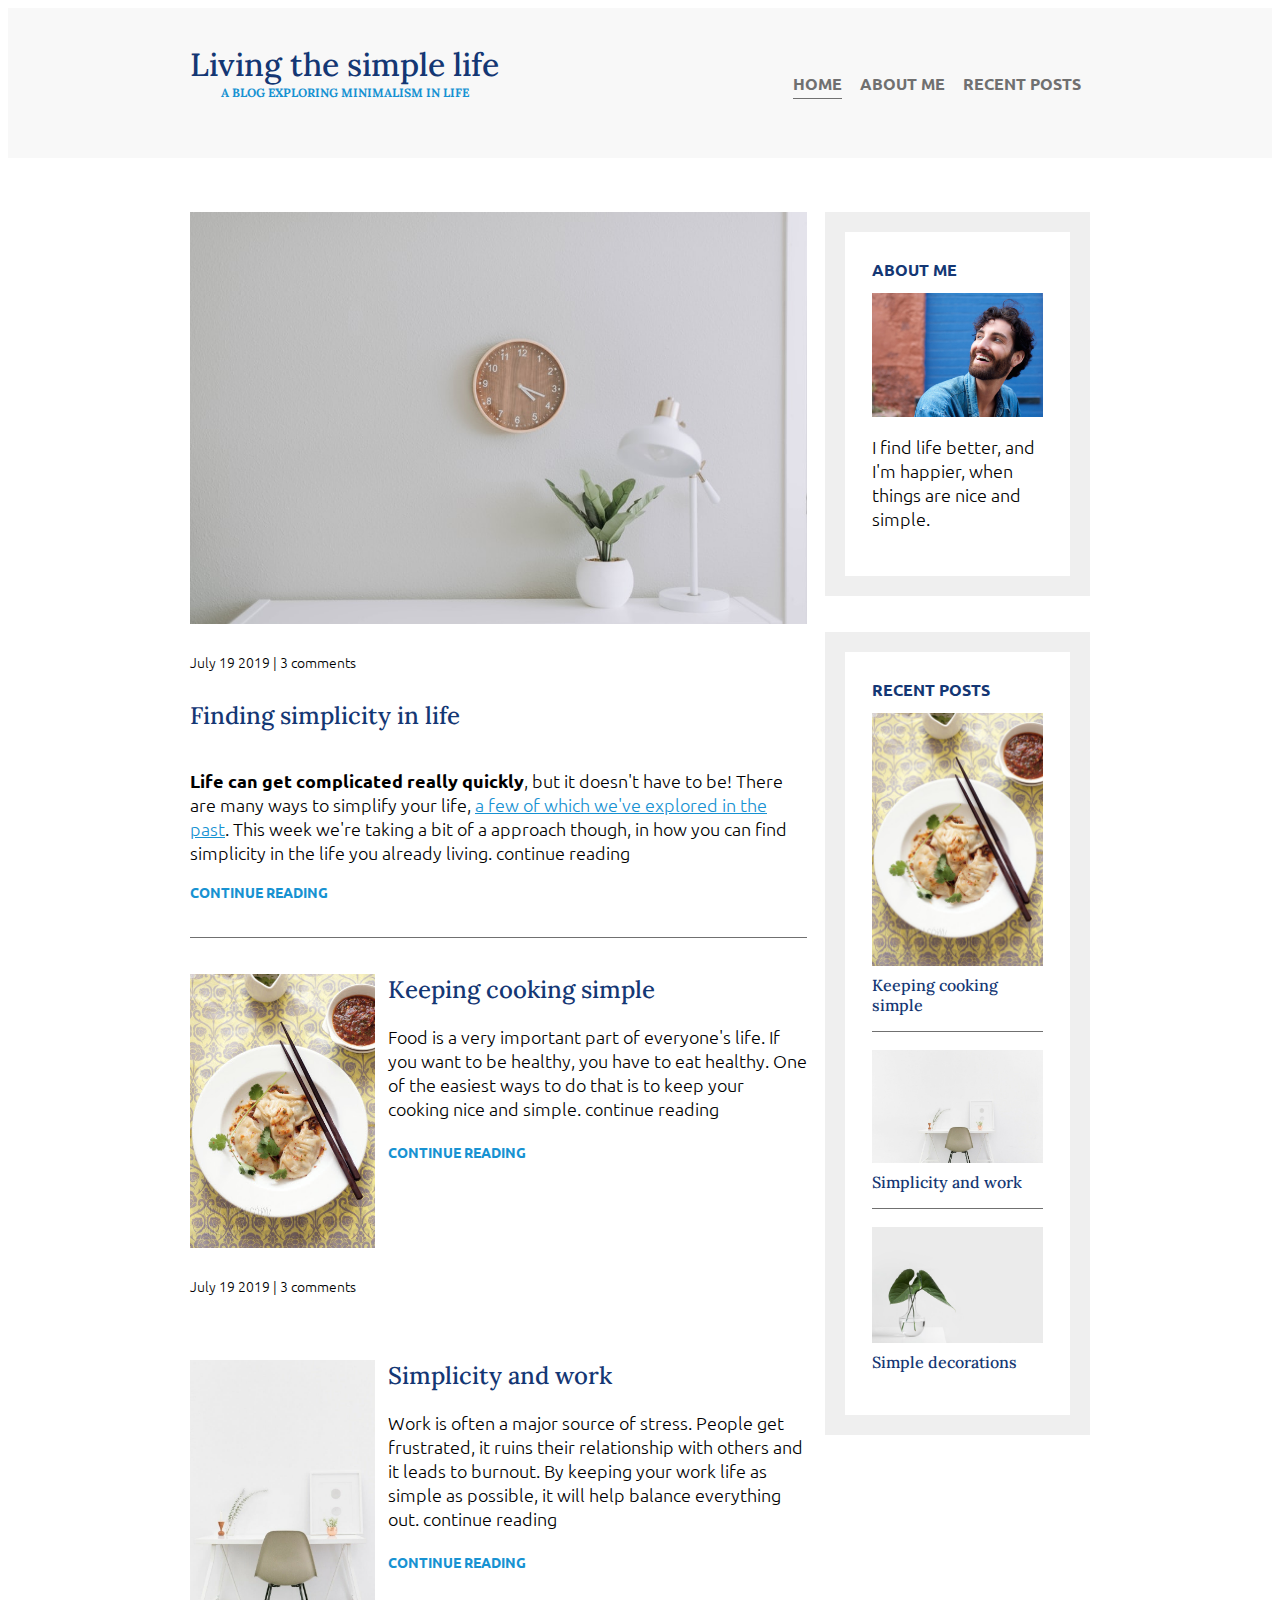
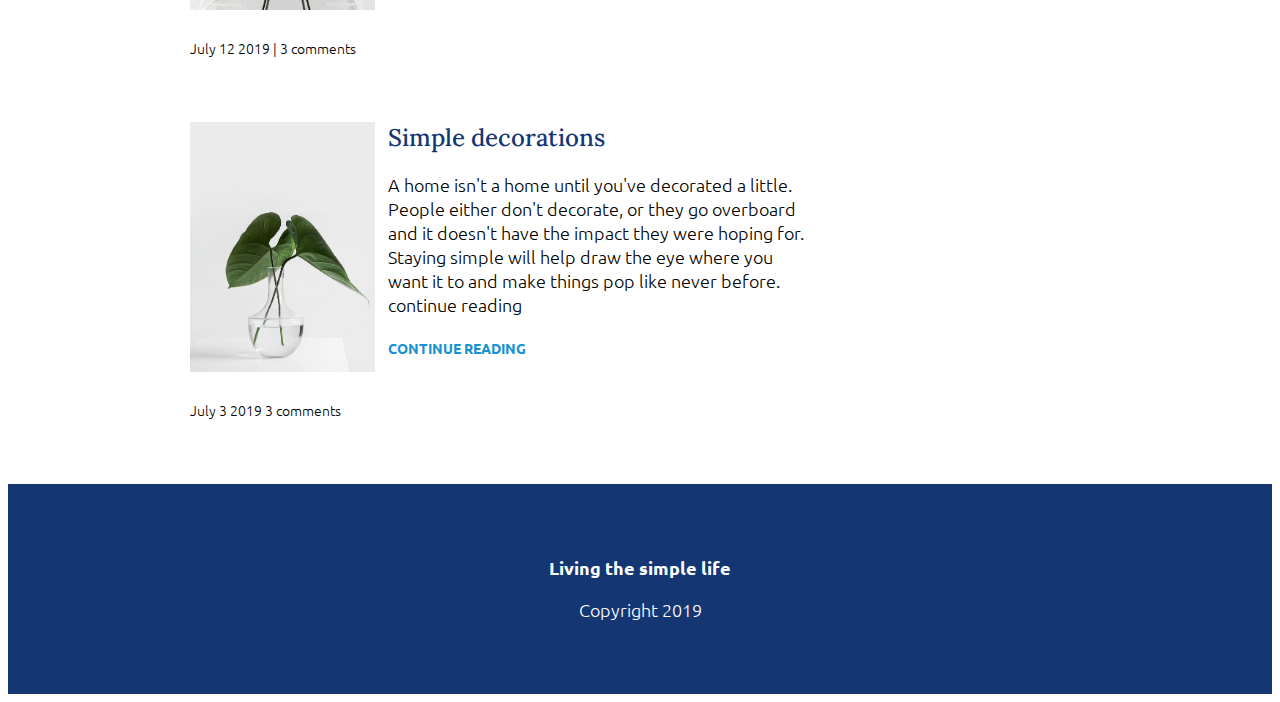
==== index.html @ a774541a "Added all files" ====
<!DOCTYPE html>
<html>
<head>
	<title>Living the simple life</title>
	<link rel="stylesheet" type="text/css" href="website.css">
	<link href="https://fonts.googleapis.com/css2?family=Lora&family=Ubuntu:wght@300,400,700&display=swap" rel="stylesheet">
	<meta charset="utf-8">
	<meta name="viewport" content="width=device-width" initial-scale="1">
</head>
<body>
	<header>
		<div class="container container-flex">
			<div>
				<h1 class="title">Living the simple life</h1>
				<p class="sub-title">A BLOG EXPLORING MINIMALISM IN LIFE</p>
			</div>
			<nav>
				<ul>
					<li><a href="index.html" class="current-page">HOME</a></li>
					<li><a href="about-me.html">ABOUT ME</a></li>
					<li><a href="recent-post.html">RECENT POSTS</a></li>
				</ul>
			</nav>
		</div> 
	</header>
	<div class="container container-flex">
		<main> <!--for older versions: <main root="main"> -->
			<article class="article-featured">
				<h2 class="article-title">Finding simplicity in life</h2>
				<img src="main.jpg" alt="" class="article-image">
				<p class="article-info" >July 19 2019 | 3 comments</p>
				<p class="article-body"><strong>Life can get complicated really quickly</strong>, but it doesn't have to be! There are many ways to simplify your life, <a href="">a few of which we've explored in the past</a>. This week we're taking a bit of a approach though, in how you can find simplicity in the life you already living. continue reading</p>
				<a href="" class="article-read-more">CONTINUE READING</a>
			</article>
			<article class="article-recent">
				<div class="article-recent-main">
					<h2 class="article-title">Keeping cooking simple </h2>
					<p class="article-body">Food is a very important part of everyone's life. If you want to be healthy, you have to eat healthy. One of the easiest ways to do that is to keep your cooking nice and simple. continue reading</p>
					<a href="" class="article-read-more">CONTINUE READING</a>
				</div>
				<div class="article-recent-sec">
					<img src="momos.jpg" alt="" class="article-image">
					<p class="article-info" >July 19 2019 | 3 comments</p>
				</div>
			</article>
			<article class="article-recent">
				<div class="article-recent-main">
					<h2 class="article-title">Simplicity and work</h2>
					<p class="article-body">Work is often a major source of stress. People get frustrated, it ruins their relationship with others and it leads to burnout. By keeping your work life as simple as possible, it will help balance everything out. continue reading</p>
					<a href="" class="article-read-more">CONTINUE READING</a>
				</div>
				<div class="article-recent-sec">
					<img src="simplicity.jpg" alt="" class="article-image">
					<p class="article-info" >July 12 2019 | 3 comments</p>
				</div>
			</article>
			<article class="article-recent">
				<div class="article-recent-main">
					<h2 class="article-title">Simple decorations </h2>
					<p class="article-body">A home isn't a home until you've decorated a little. People either don't decorate, or they go overboard and it doesn't have the impact they were hoping for. Staying simple will help draw the eye where you want it to and make things pop like never before. continue reading</p>
					<a href="" class="article-read-more">CONTINUE READING</a>
				</div>
				<div class="article-recent-sec">
					<img src="decorations.jpg" alt="" class="article-image article-image-adjust">
					<p class="article-info" >July 3 2019 3 comments</p>
				</div>
			</article>
		</main>
		<aside class="sidebar">
			<div class="sidebar-widget">
				<h2 class="widget-title">ABOUT ME</h2>
				<img src="guy.jpg" alt="" class="widget-image">
				<p class="widget-body">I find life better, and I'm happier, when things are nice and simple.</p>
			</div>
			<div class="sidebar-widget">
				<h2 class="widget-title">RECENT POSTS</h2>
				<div class="widget-recent-post">
					<h3 class="widget-recent-post-title">Keeping cooking simple</h3>
					<img src="momos.jpg" alt="" class="widget-image">
				</div>
				<div class="widget-recent-post">
					<h3 class="widget-recent-post-title">Simplicity and work</h3>
					<img src="simplicity.jpg" alt="" class="widget-image">
				</div>
				<div class="widget-recent-post">
					<h3 class="widget-recent-post-title">Simple decorations</h3>
					<img src="decorations.jpg" alt="" class="widget-image">
				</div>
			</div>
		</aside>
	</div>
	<footer>
		<p><strong>Living the simple life</strong></p>
		<p>Copyright 2019</p>
	</footer>
</body>
</html>
---- website.css ----
body{
	font-family: 'Ubuntu', sans-serif;
	font-size: 1.125rem;
	font-weight: 300;

}

header{
	background-color: #f8f8f8;
	text-align: center;
	padding: 2em 0;
	margin-bottom: 3em;
}
h1{
	font-size: 2rem;
	margin: 0; 
}
h1, h2, h3{
	font-family:'Lora', serif;
	font-weight: 500;
	color: #143774;
	margin-top: 0;
} 
a{
	color: #1792d2;
}
a:hover, a:focus{
	color: #143774;
}
strong{
	font-weight: 700;
}
img{
	max-width: 100%;
	display: block;
}
.article-title{
	font-size: 1.5rem;
}
.article-read-more, .article-info{
	font-size: 0.875rem;
}
.article-read-more{
	color: #1792d2;
	text-decoration: none;
	font-weight: bold;
}
.article-read-more:hover, .article-read-more:focus{
	color: #143774;
	text-decoration: underline;
	font-weight: bold;
}
.article-info{
	margin: 2em 0;
}
.article-featured{
	border-bottom: #707070 1px solid;
	padding-bottom: 2em;
	margin-bottom: 2em; 
}
.article-recent{
	display: flex;
	flex-direction: column;
	margin-bottom: 2em;
}
.article-recent-main{
	order: 2;
}
.article-recent-sec{
	order: 1;
}
.container{
	width: 90%;
	max-width: 900px;
	margin: 0 auto;
}	
.container-flex{
	display: flex;
	justify-content: space-between;
	flex-direction: column;
}
.sub-title{
	font-family:'Lora', serif;
	font-size: 0.75rem;
	color: #1792d2;
	font-weight: 800;
	margin: 0;
}
nav ul{
	list-style-type: none;
	display: flex;
	padding-left: 0;
	justify-content: center;

}
nav li{
	margin-left: 2em; 
	margin:0.5em;
}
nav a{
	color: #707070;
	font-size: 1rem;
	text-decoration: none;
	padding: 0.25em 0;
	font-weight: 700;
}
nav a:hover, nav a:focus{
	color: #1792d2;
}
.current-page{
	color: #707070;
	border-bottom: 1px solid #707070;
}
.current-page:hover{
	color: #707070;
}
.article-image{
		width: 100%;
		min-height: 250px;
		object-fit: cover;
}
.article-image-adjust{
	max-height: 300px;
	width: 100%;
	object-fit: cover;
	object-position: left;
}
.sidebar-widget{
	border: 20px solid #efefef;
	padding: 1.5em;
	margin-bottom: 2em;

}
.widget-title{
	font-family:  'Ubuntu', sans-serif;
	font-weight: 700;
}
.widget-title, .widget-recent-post-title{
	font-size: 1rem;

}
.widget-recent-post{
display: flex;
flex-direction: column-reverse;
border-bottom: 1px solid #707070;
margin-bottom: 1em; 
}
.widget-recent-post:last-child{
	border: 0;
	margin: 0;
}
.widget-image{
	margin-bottom: 0.5em;
}
.article-image{
		order: -2;
}
	.article-info{
		order: -1;
}
	aside{
		margin-left: 1em;
		min-width: 200px;
}
.img-about-me{
	max-height: 300px;
	width: 100%;
	object-fit: cover;
	margin-bottom: 2em;

}
footer{
	background: #143774;
	color: white;
	text-align: center;
	padding: 3em 0;
}
@media(min-width: 675px){
	.container-flex{
		flex-direction: row;
	}
	main{
	width: 70%;
	}
	aside{
	width: 30%;
	}
	.article-recent{
		flex-direction: row;
		justify-content: space-between;
	}
	.article-recent-main{
		width: 68%;
	}
	.article-recent-sec{
		width: 30%;
	}
.article-featured{
	display: flex;
	flex-direction: column;
}
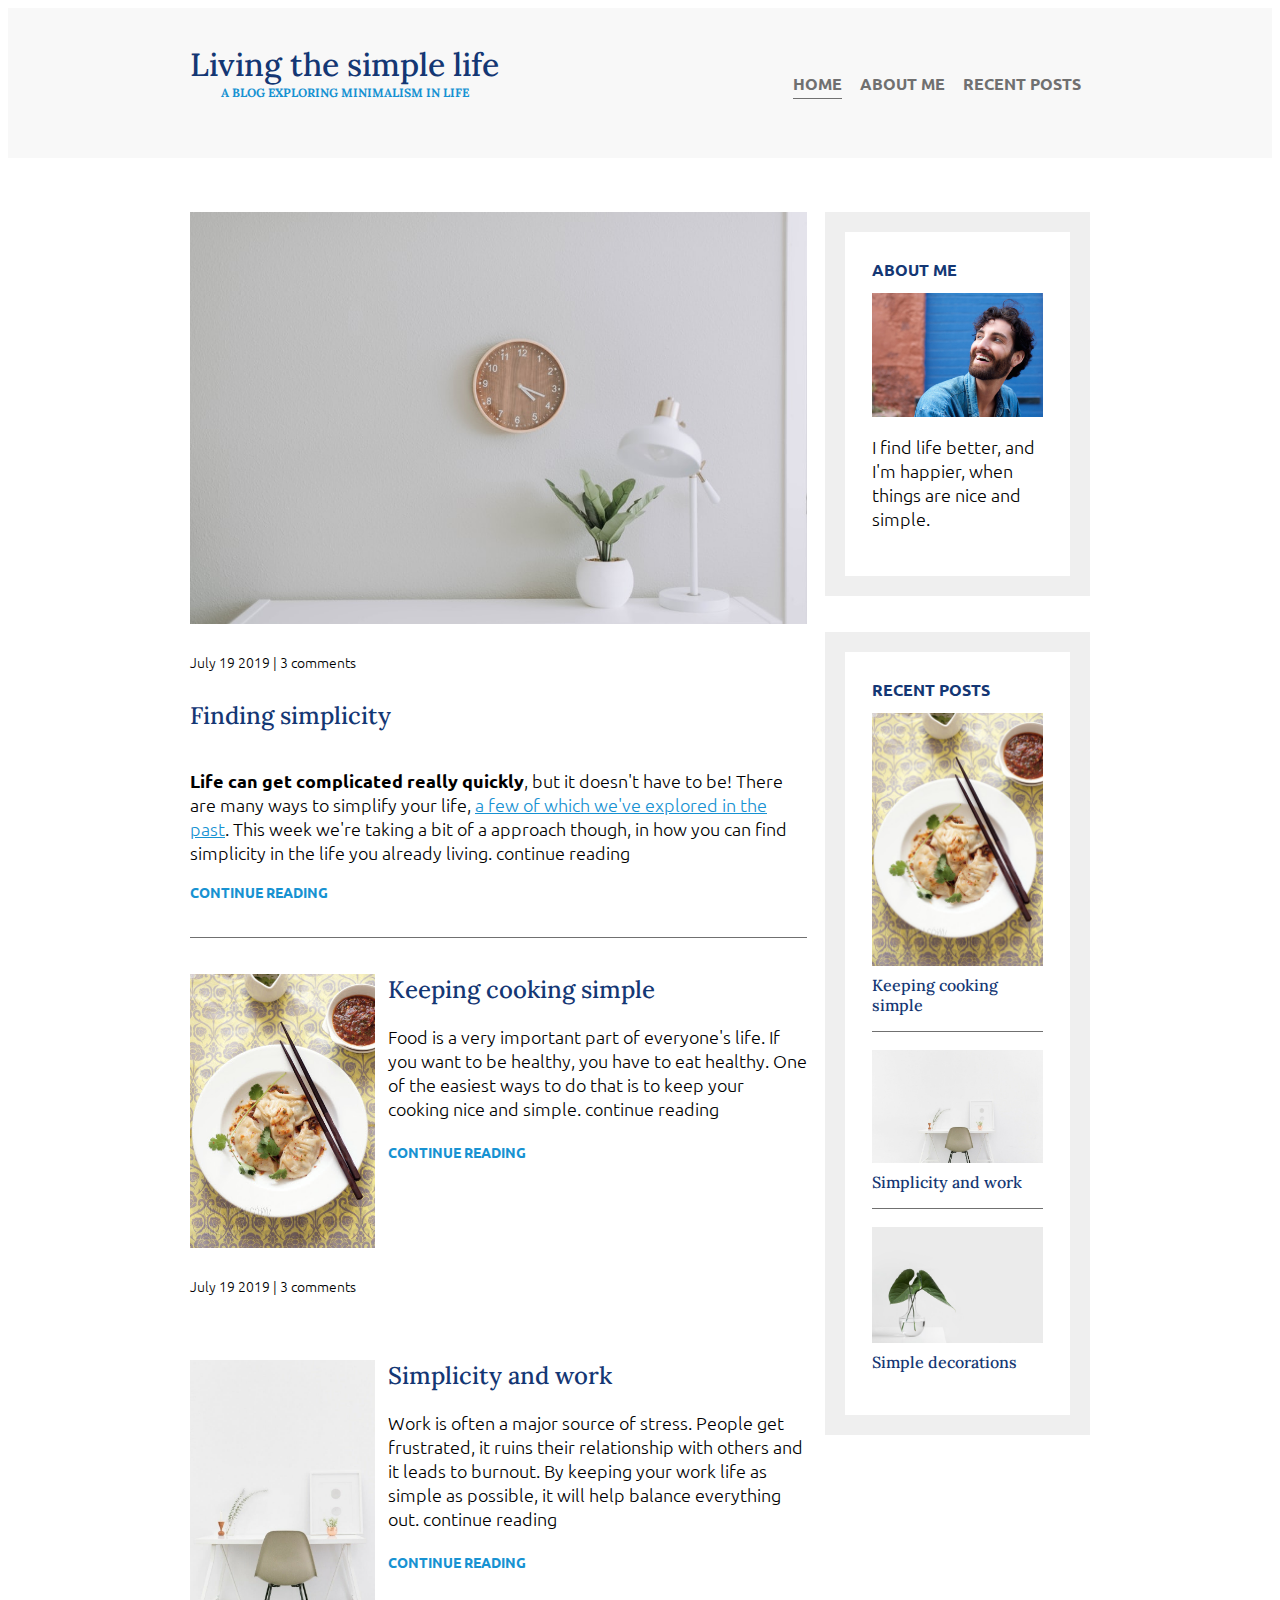
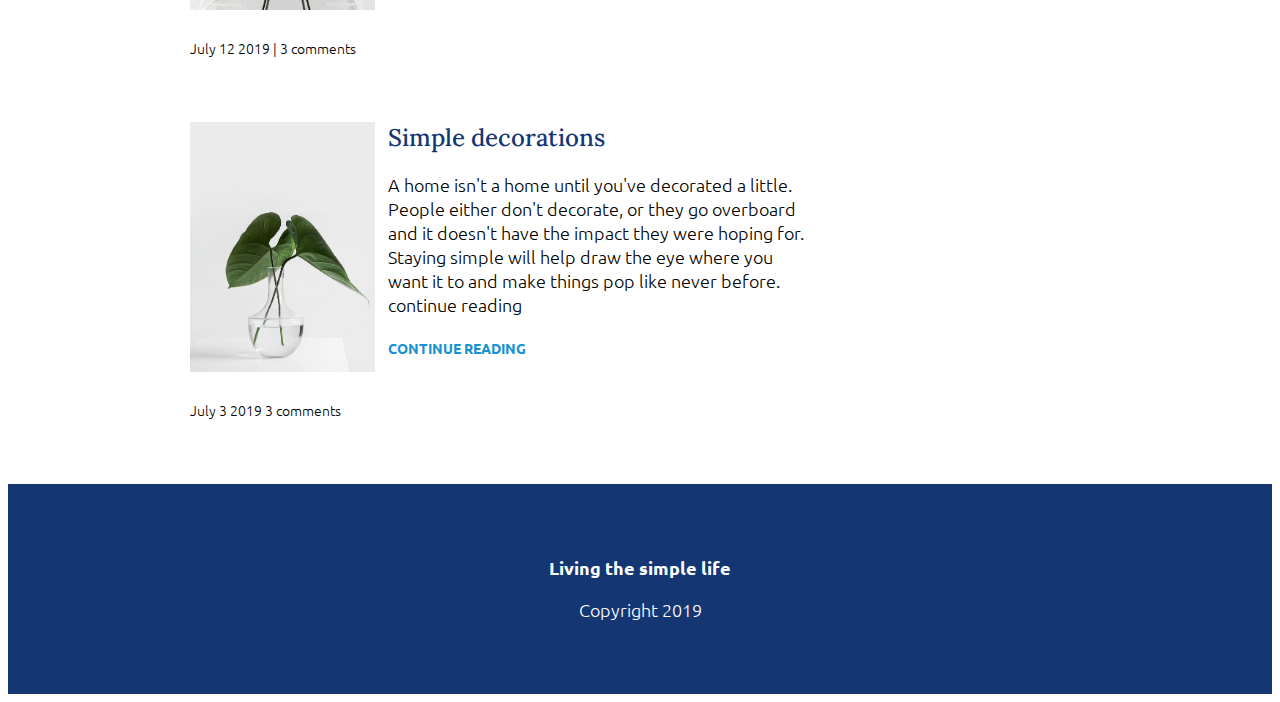
==== commit d283c5d0: "Updated title" ====
--- a/index.html
+++ b/index.html
@@ -26,7 +26,7 @@
 	<div class="container container-flex">
 		<main> <!--for older versions: <main root="main"> -->
 			<article class="article-featured">
-				<h2 class="article-title">Finding simplicity in life</h2>
+				<h2 class="article-title">Finding simplicity</h2>
 				<img src="main.jpg" alt="" class="article-image">
 				<p class="article-info" >July 19 2019 | 3 comments</p>
 				<p class="article-body"><strong>Life can get complicated really quickly</strong>, but it doesn't have to be! There are many ways to simplify your life, <a href="">a few of which we've explored in the past</a>. This week we're taking a bit of a approach though, in how you can find simplicity in the life you already living. continue reading</p>
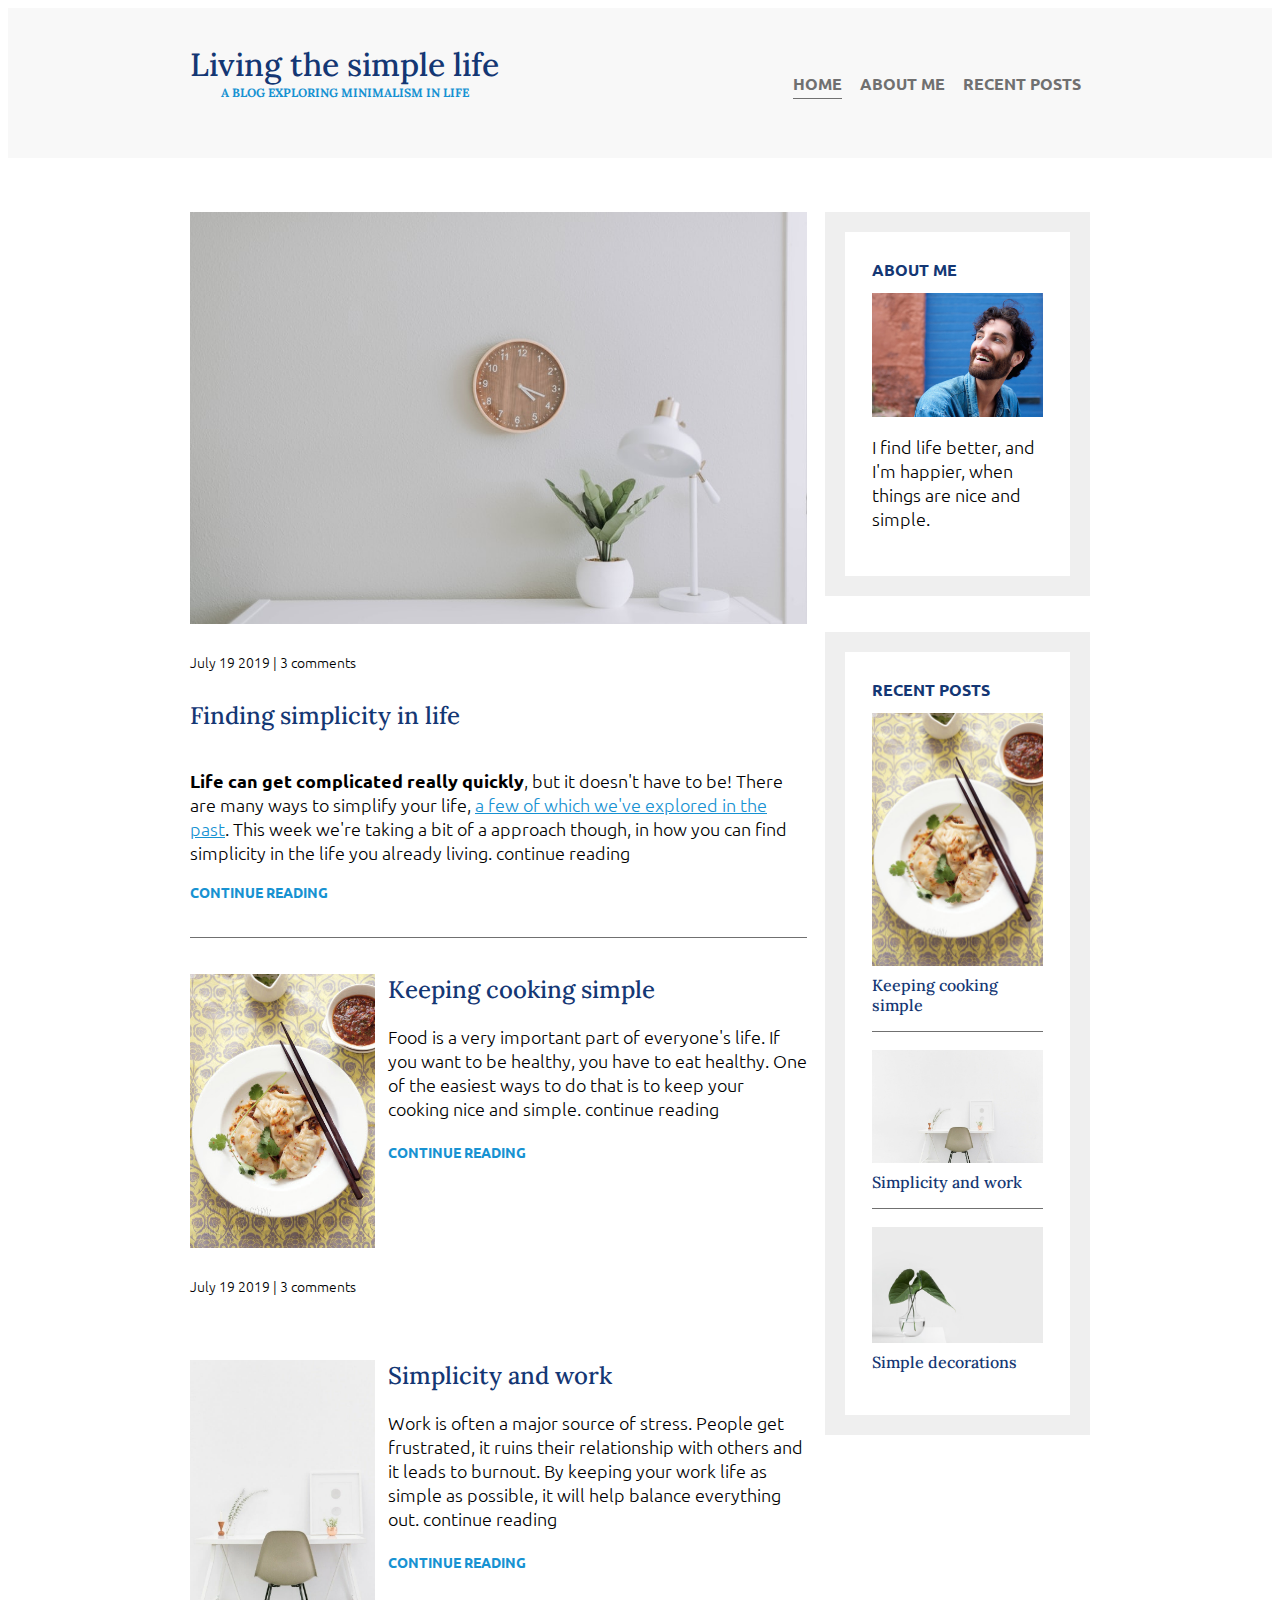
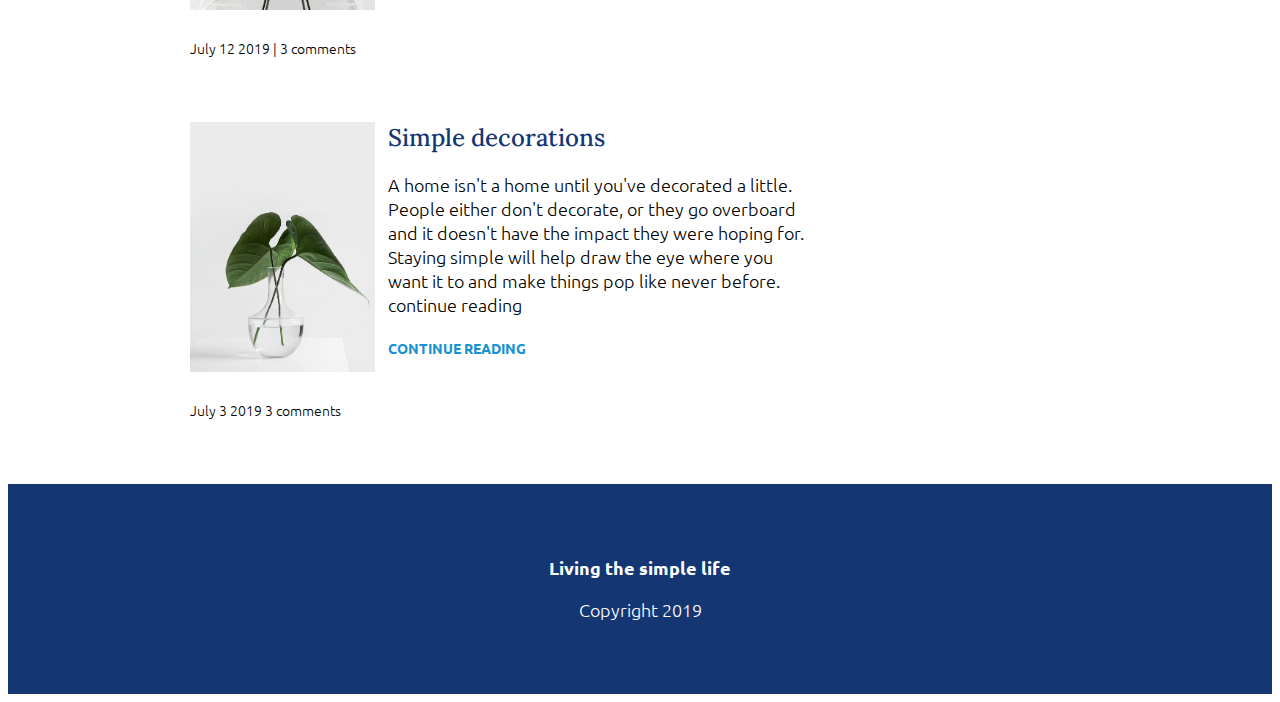
==== commit a0ad25e2: "sidebar widget center" ====
--- a/index.html
+++ b/index.html
@@ -26,7 +26,7 @@
 	<div class="container container-flex">
 		<main> <!--for older versions: <main root="main"> -->
 			<article class="article-featured">
-				<h2 class="article-title">Finding simplicity</h2>
+				<h2 class="article-title">Finding simplicity in life</h2>
 				<img src="main.jpg" alt="" class="article-image">
 				<p class="article-info" >July 19 2019 | 3 comments</p>
 				<p class="article-body"><strong>Life can get complicated really quickly</strong>, but it doesn't have to be! There are many ways to simplify your life, <a href="">a few of which we've explored in the past</a>. This week we're taking a bit of a approach though, in how you can find simplicity in the life you already living. continue reading</p>
--- a/website.css
+++ b/website.css
@@ -159,10 +159,7 @@
 	.article-info{
 		order: -1;
 }
-	aside{
-		margin-left: 1em;
-		min-width: 200px;
-}
+
 .img-about-me{
 	max-height: 300px;
 	width: 100%;
@@ -185,6 +182,8 @@
 	}
 	aside{
 	width: 30%;
+	margin-left: 1em;
+	min-width: 200px;
 	}
 	.article-recent{
 		flex-direction: row;
